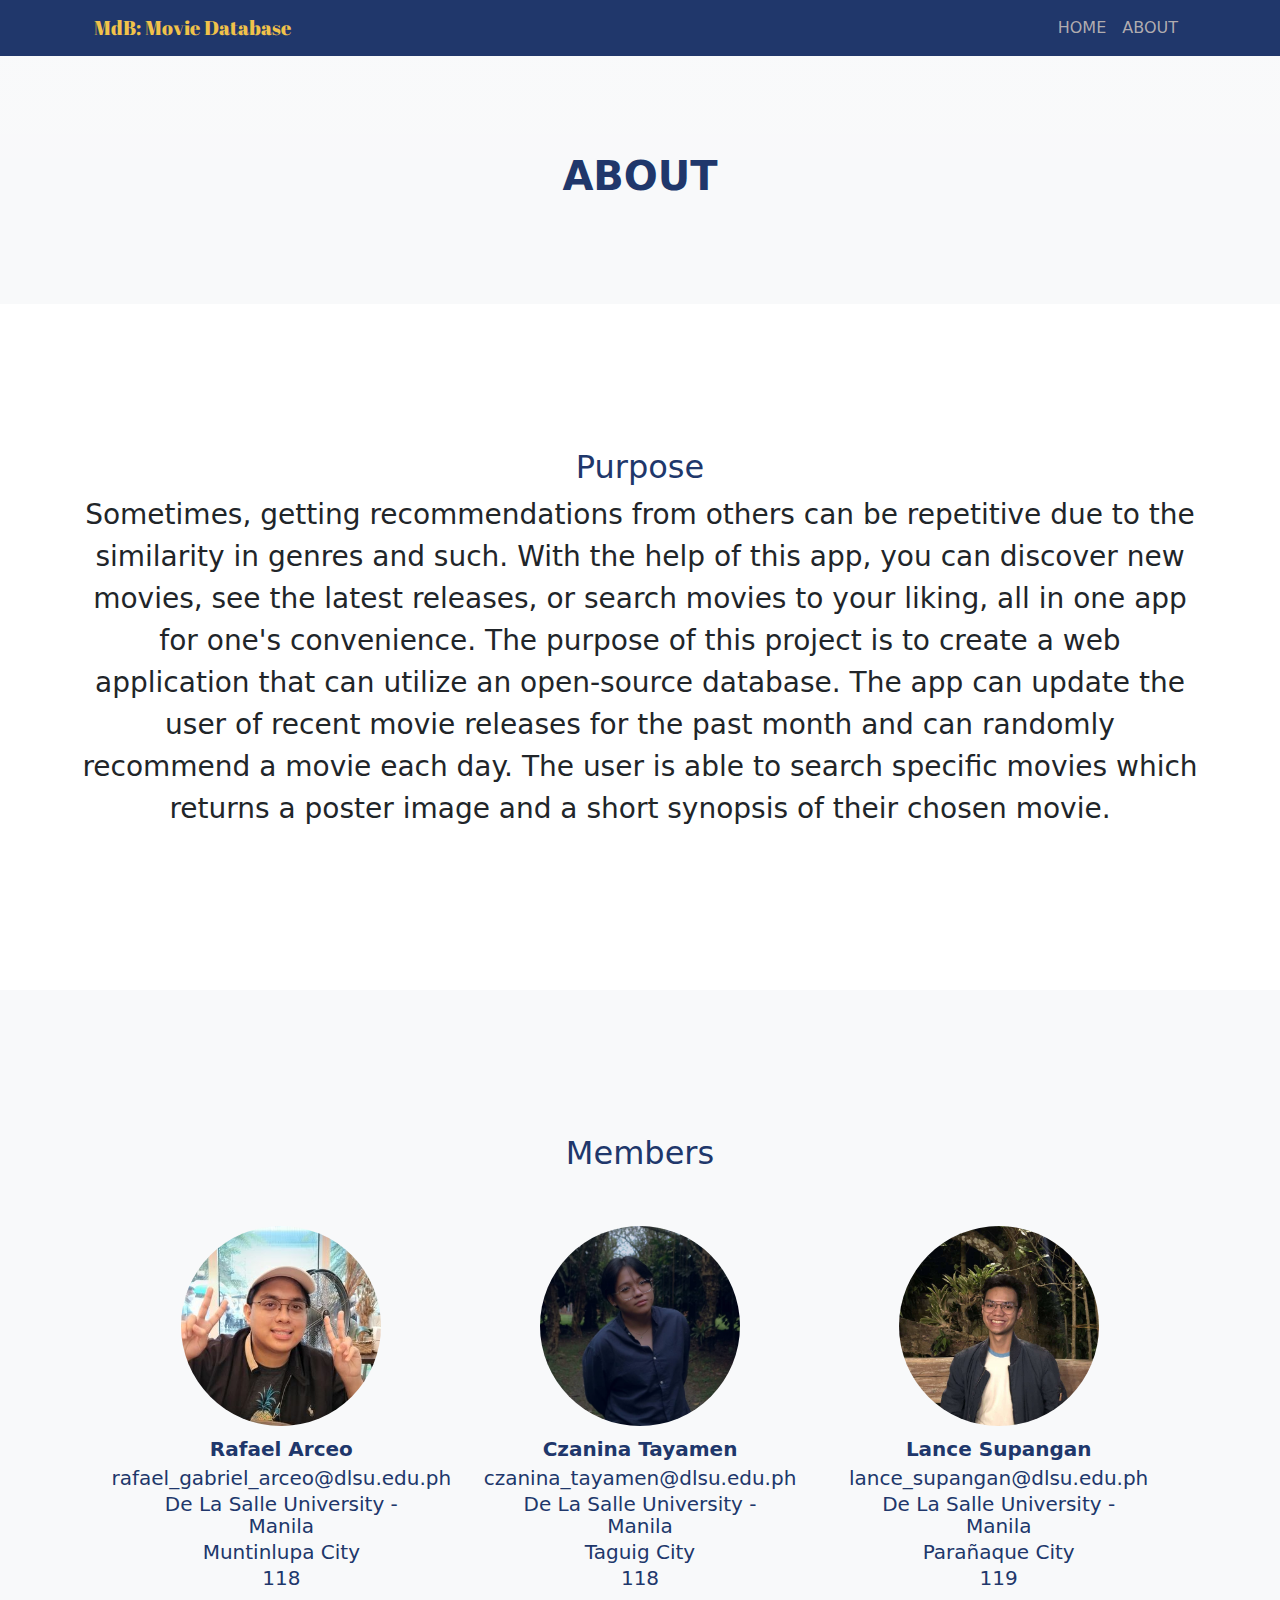
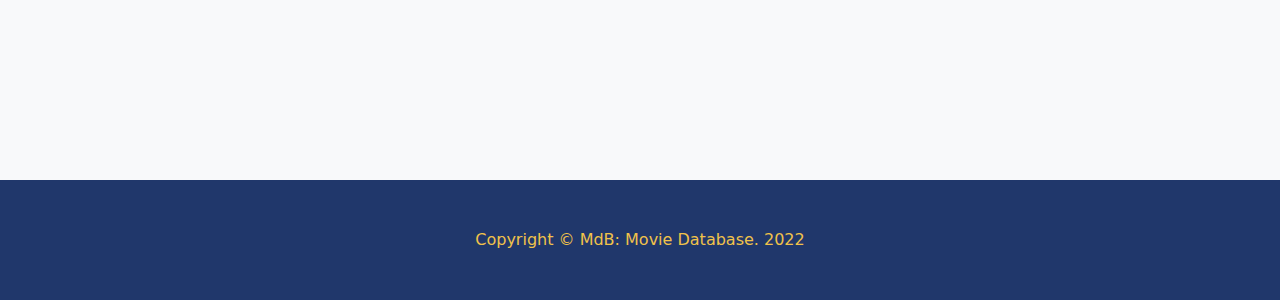
==== about.html @ 9a4d683b "About Page Creation" ====
<!DOCTYPE html>
<html lang="en">
<head>
    <meta charset="UTF-8">
    <meta http-equiv="X-UA-Compatible" content="IE=edge">
    <meta name="viewport" content="width=device-width, initial-scale=1.0">
    <link href="https://cdn.jsdelivr.net/npm/bootstrap@5.0.2/dist/css/bootstrap.min.css" rel="stylesheet" integrity="sha384-EVSTQN3/azprG1Anm3QDgpJLIm9Nao0Yz1ztcQTwFspd3yD65VohhpuuCOmLASjC" crossorigin="anonymous">
    <title>MdB: Movie Database</title>
</head>
<body>
    <body>
    <!-- Navigation-->
    <nav class="navbar navbar-expand-lg navbar-dark bg-dark fixed-top" id="mainNav">
      <div class="container px-4">
        <a class="navbar-brand" href="#">MdB: Movie Database</a>
        <button class="navbar-toggler" type="button" data-bs-toggle="collapse" data-bs-target="#navbarResponsive" aria-controls="navbarResponsive" aria-expanded="false" aria-label="Toggle navigation">
          <span class="navbar-toggler-icon"></span>
        </button>
        <div class="collapse navbar-collapse" id="navbarResponsive">
          <ul class="navbar-nav ms-auto text-uppercase">
            <li class="nav-item">
              <a class="nav-link" href="index.html">Home</a>
            </li>
            <li class="nav-item">
              <a class="nav-link" href="#">About</a>
            </li>
          </ul>
        </div>
      </div>
    </nav>
    
    <!-- About Header -->
    <header class="bg-light bg-gradient text-dark">
      <div class="container px-4 text-center">
        <h1 class="fw-bolder">ABOUT</h1>
      </div>
    </header>

    <!-- Purpose of the Project -->

    <section class="bg-white" id="pick">
      <div class="container">
        <h2 class="text-dark text-center">Purpose</h2>
        <p class="purpose">Sometimes, getting recommendations from others can be repetitive due to the similarity in genres and such. With the help of this app, you can discover new movies, see the latest releases, or search movies to your liking, all in one app for one&#39;s convenience. The purpose of this project is to create a web application that can utilize an open-source database. The app can update the user of recent movie releases for the past month and can randomly recommend a movie each day. The user is able to search specific movies which returns a poster image and a short synopsis of their chosen movie.</p>
      </div>
    </section>

    <!-- Members -->
    <section class="bg-light" id="latest">
      <div class="container">
        <h2 class="text-dark text-center">Members</h2>
        <div class="aboutMems members">
            <div class="colMem">
                <img src="assets/gab.JPG" alt="gab">
                <p>Rafael Arceo</p>
                <p>rafael_gabriel_arceo@dlsu.edu.ph</p>
                <p>De La Salle University - Manila</p>
                <p>Muntinlupa City</p>
                <p>118</p>
            </div>
            <div class="colMem">
                <img src="assets/nina.jpg" alt="nina">
                <p>Czanina Tayamen</p>
                <p>czanina_tayamen@dlsu.edu.ph</p>
                <p>De La Salle University - Manila</p>
                <p>Taguig City</p>
                <p>118</p>
            </div>
            <div class="colMem">
                <img src="assets/lance.jpg" alt="lance">
                <p>Lance Supangan</p>
                <p>lance_supangan@dlsu.edu.ph</p>
                <p>De La Salle University - Manila</p>
                <p>Parañaque City</p>
                <p>119</p>
            </div>
        </div>
      </div>
    </section>

    <!-- Footer-->
    <footer class="py-5 bg-dark">
      <div class="container px-4">
        <p class="m-0 text-center text-warning">Copyright &copy; MdB: Movie Database. 2022</p>
      </div>
    </footer>

<script src="https://cdn.jsdelivr.net/npm/bootstrap@5.0.2/dist/js/bootstrap.bundle.min.js" integrity="sha384-MrcW6ZMFYlzcLA8Nl+NtUVF0sA7MsXsP1UyJoMp4YLEuNSfAP+JcXn/tWtIaxVXM" crossorigin="anonymous"></script>
<script type="text/javascript" src="js/app.js" async></script>
<link href="css/style.css" rel="stylesheet" />
</body>
</html>
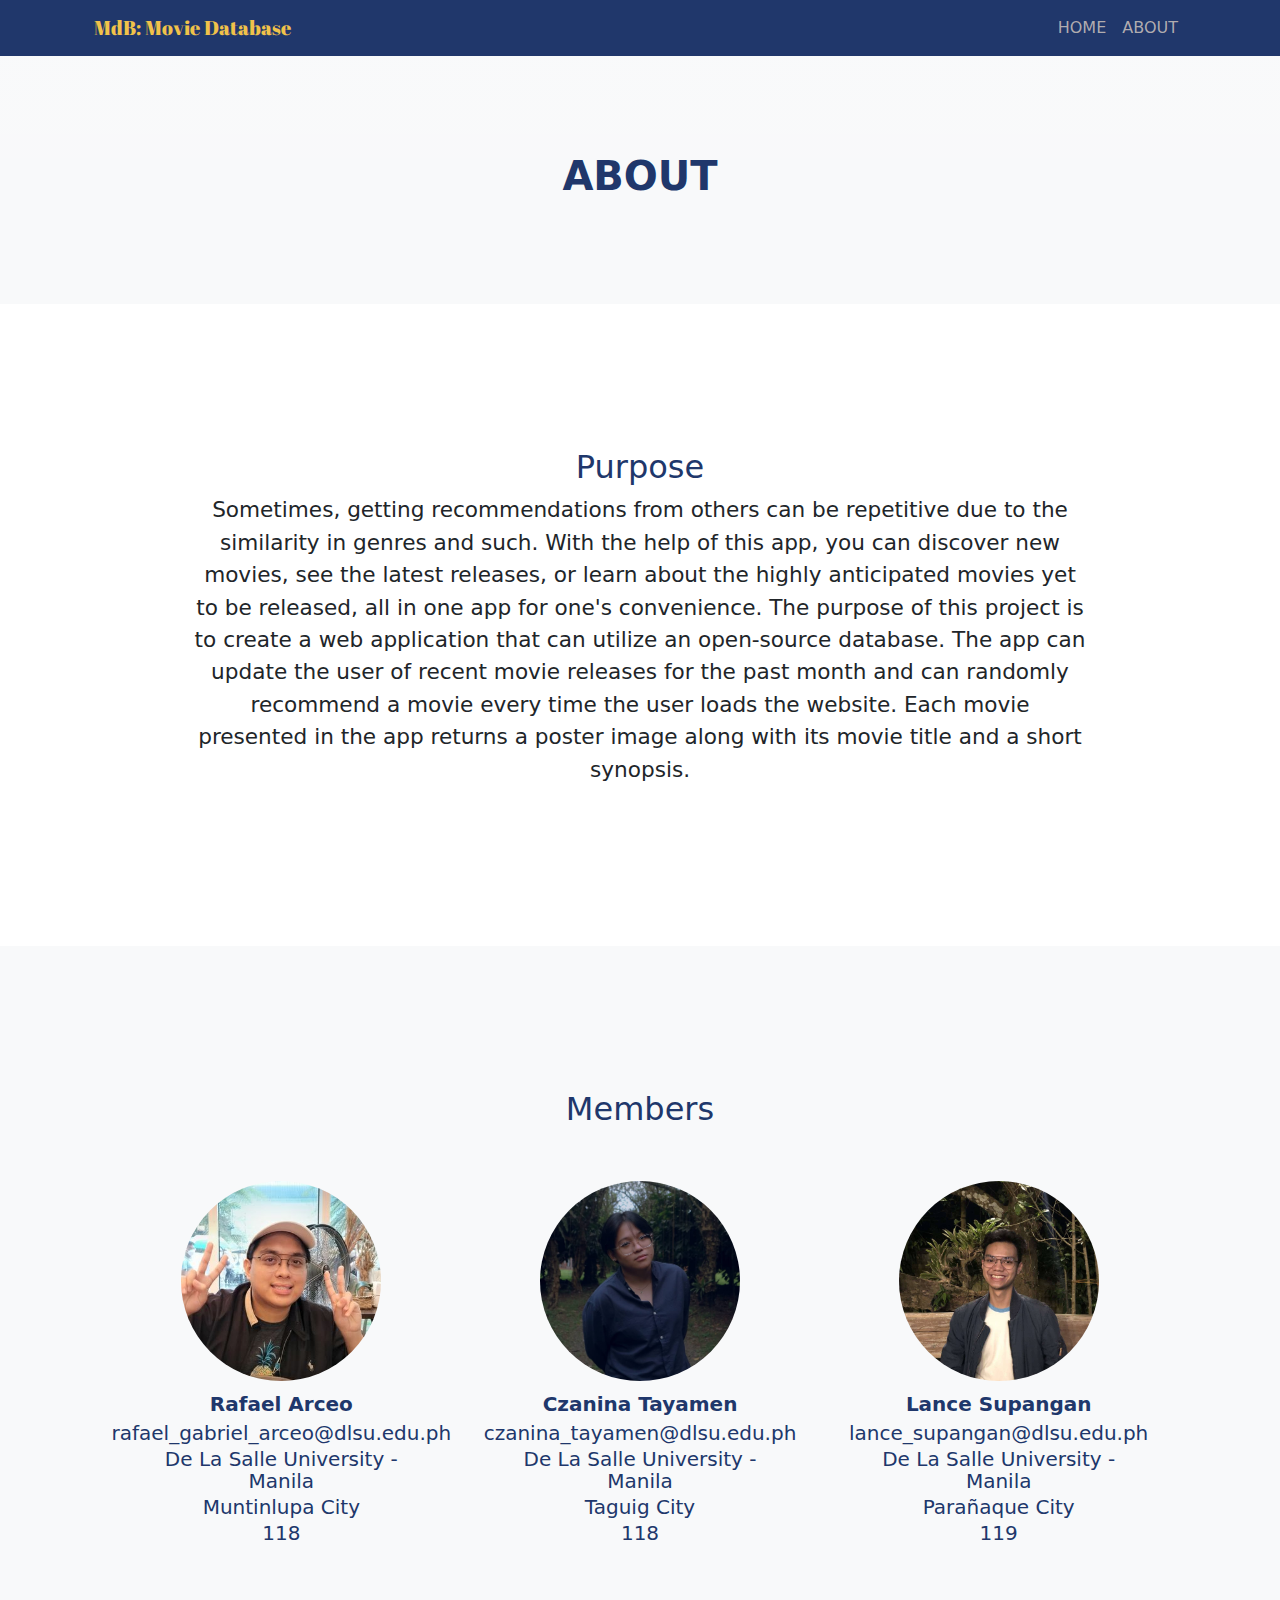
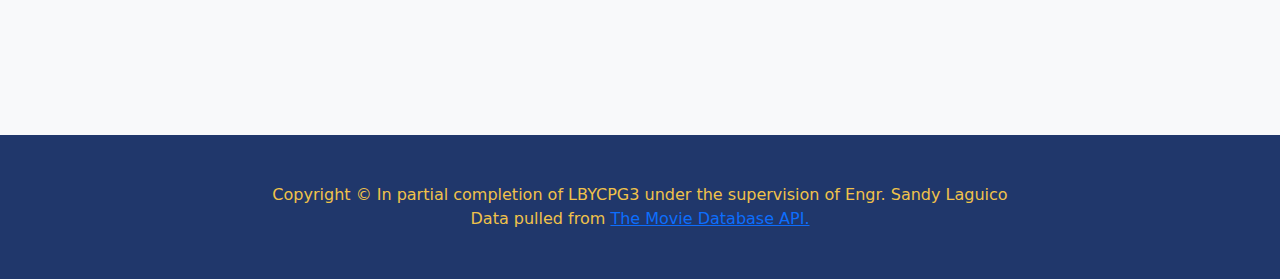
==== commit 453dd827: "Finalized About Page Description" ====
--- a/about.html
+++ b/about.html
@@ -41,7 +41,7 @@
     <section class="bg-white" id="pick">
       <div class="container">
         <h2 class="text-dark text-center">Purpose</h2>
-        <p class="purpose">Sometimes, getting recommendations from others can be repetitive due to the similarity in genres and such. With the help of this app, you can discover new movies, see the latest releases, or search movies to your liking, all in one app for one&#39;s convenience. The purpose of this project is to create a web application that can utilize an open-source database. The app can update the user of recent movie releases for the past month and can randomly recommend a movie each day. The user is able to search specific movies which returns a poster image and a short synopsis of their chosen movie.</p>
+        <p class="purpose">Sometimes, getting recommendations from others can be repetitive due to the similarity in genres and such. With the help of this app, you can discover new movies, see the latest releases, or learn about the highly anticipated movies yet to be released, all in one app for one&#39;s convenience. The purpose of this project is to create a web application that can utilize an open-source database. The app can update the user of recent movie releases for the past month and can randomly recommend a movie every time the user loads the website. Each movie presented in the app returns a poster image along with its movie title and a short synopsis.</p>
       </div>
     </section>
 
@@ -81,7 +81,8 @@
     <!-- Footer-->
     <footer class="py-5 bg-dark">
       <div class="container px-4">
-        <p class="m-0 text-center text-warning">Copyright &copy; MdB: Movie Database. 2022</p>
+        <p class="m-0 text-center text-warning">Copyright &copy; In partial completion of LBYCPG3 under the supervision of Engr. Sandy Laguico</p>
+        <p class="m-0 text-center text-warning">Data pulled from <a href="https://www.themoviedb.org/">The Movie Database API.</a></p>
       </div>
     </footer>
 
